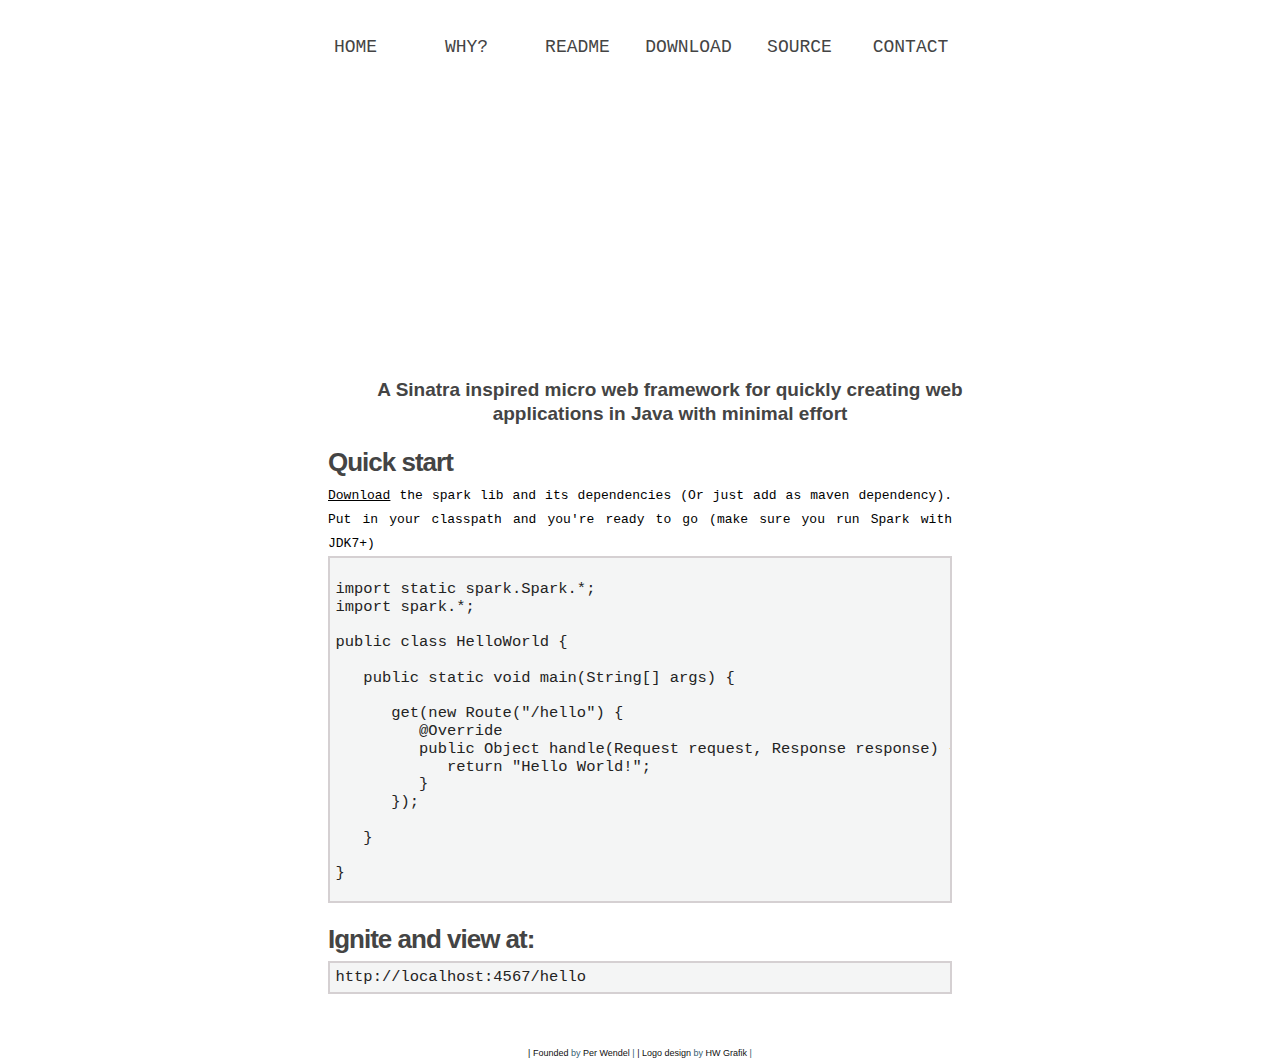
==== index.html @ fab8e76e "Mention JDK7+ is needed to run Spark." ====
<!DOCTYPE html PUBLIC "-//W3C//DTD XHTML 1.0 Transitional//EN" "http://www.w3.org/TR/xhtml1/DTD/xhtml1-transitional.dtd">
<html xmlns="http://www.w3.org/1999/xhtml">
<head>
<meta http-equiv="Content-Type" content="text/html; charset=utf-8" />

<link rel="icon" type="image/png" href="favicon.ico" />

<link rel="stylesheet" type="text/css" href="style.css" />
<title>Spark - A small web framework for Java</title>
</head>

<body>

	<div id="page">
		<div class="topNaviagationLink">
			<a href="index.html">Home</a>
		</div>
		<div class="topNaviagationLink">
			<a href="why.html">Why?</a>
		</div>
		<div class="topNaviagationLink">
			<a href="readme.html">Readme</a>
		</div>
		<div class="topNaviagationLink">
			<a href="download.html">Download</a>
		</div>
		<div class="topNaviagationLink">
			<a href="https://github.com/perwendel/spark">Source</a>
		</div>
		<div class="topNaviagationLink">
			<a href="contact.html">Contact</a>
		</div>
	</div>

	<div id="mainPicture">
		<center>

			<div class="picture"></div>

		</center>
	</div>

	<div class="contentBox">
		<div class="innerBox">
			<div class="contentTitle">A Sinatra inspired micro web
				framework for quickly creating web applications in Java with minimal effort</div>
			<div class="contentText">
				<div class="getting_started">
				<h1 class="getting_started_head">Quick start</h1>
				<div class="normal_text"><a href="download.html">Download</a> the spark lib and its dependencies (Or just add as maven dependency). Put in your classpath and you're ready to go (make sure you run Spark with JDK7+)
				</div>
				<pre>
            <code>
import static spark.Spark.*;
import spark.*;

public class HelloWorld {

   public static void main(String[] args) {
      
      get(new Route("/hello") {
         @Override
         public Object handle(Request request, Response response) {
            return "Hello World!";
         }
      });

   }

}
</code>
</pre>

<h1 class="getting_started_head">Ignite and view at:</h1>
<pre><code>http://localhost:4567/hello</code></pre>

				</div>
				<br />
			</div>
		</div>
	</div>
	<div id="footer">
		<a
			href="http://se.linkedin.com/pub/per-wendel-f-k-a-karlsson/2/5b1/588">
			| Founded</a> by <a
			href="http://se.linkedin.com/pub/per-wendel-f-k-a-karlsson/2/5b1/588">Per
			Wendel</a> |
		<a
            href="http://hwgrafik.se/">
            | Logo design</a> by <a
            href="http://hwgrafik.se/">HW Grafik</a> |
	</div>
</body>
</html>
---- style.css ----
/* A Free Design by Bryant Smith (bryantsmith.com) */
body {
	margin: 0;
	padding: 0;
	text-align: left;
	font-family: "Adobe Garamond Pro Bold", Georgia, "Times New Roman",
		Times, serif;
	font-size: 13px;
	color: #000000;
	background: #FFFFFF url(background.png);
	background-repeat: repeat-x;
}

* {
	margin: 0 auto 0 auto;
	text-align: left;
}

#page {
	display: block;
	height: auto;
	position: relative;
	width: 670px;
}

.quote {
	display: block;
	height: auto;
	margin-left: 663px;
	margin-top: -82px;
	position: absolute;
	z-index: 2;
}

.answer {
	
}

#mainPicture {
	display: block;
	position: relative;
	width: 670px;
	height: 293px;
	background-color: #FFFFFF;
}

#mainPicture .picture {
	background-image: url("spark_logo_blue.png");
	background-repeat: no-repeat;
	height: 271px;
	position: relative;
	top: 79px;
	width: 334px;
}

.toc {
	border: 2px solid black;
	font-family: "lucida console", "monaco", "andale mono",
		"bitstream vera sans mono", "consolas", monospace;
	font-size: 15px;
	height: 300px;
	margin-left: 15px;
	margin-top: 20px;
	padding: 10px;
	width: 381px;
	color: #444444;
	background: none repeat scroll 0 0 #F4F5F5;
}

.toc a {
	text-decoration: none;
}

.toc a:hover {
	text-decoration: underline;
	color: black;
}

.topNaviagationLink {
	text-align: center;
	position: relative;
	margin-top: 30px;
	font-size: 18px;
	margin-left: -10px;
	width: 121px;
	height: 35px;
	line-height: 35px;
	float: left;
	color: #CEEAEE;
	font-family: "lucida console", "monaco", "andale mono",
		"bitstream vera sans mono", "consolas", monospace;
	z-index: 2;
}

.topNaviagationLink a {
	text-transform: uppercase;
	text-decoration: none;
	color: #444444;
}

.topNaviagationLink a:hover {
	text-align: center;
	border-bottom: none;
	color: #000000;
	display: block;
	width: 121px;
	height: 35px;
	line-height: 35px;
	background-image: url(tab.png);
}

#headerTitle {
	position: relative;
	top: 30px;
	left: 40px;
	font-size: 25px;
	color: #FFFFFF;
	font-family: "Adobe Garamond Pro Bold", Georgia, "Times New Roman",
		Times, serif;
}

#headerSubtext {
	position: relative;
	top: 30px;
	left: 50px;
	font-size: 14px;
	color: #A9C8FA;
	font-family: "Adobe Garamond Pro Bold", Georgia, "Times New Roman",
		Times, serif;
}

.contentBox {
	width: 670px;
	height: auto;
	background-color: #FFFFFF;
	margin-top: 10px;
}

.contentBox .innerBox {
	position: relative;
	width: 650px;
	height: auto;
	top: 10px;
	margin-left: 10px;
	background-image: url(content_back.png);
	background-repeat: repeat-x;
	padding-bottom: 35px;
}

.contentTitle {
	color: #444444;
	font-size: 19px;
	font-weight: bold;
	margin-bottom: 0;
	margin-left: 60px;
	margin-top: 15px;
	padding-top: 60px;
	text-align: center;
}

.contentText {
	font-size: 13px;
	line-height: 24px;
	margin-left: 13px;
	margin-right: 13px;
}

#footer {
	width: 670px;
	height: 16px;
	background: url(footer.png) no-repeat;
	text-align: center;
	font-size: 9px;
	font-family: Arial, Helvetica, sans-serif;
	color: #386172;
	padding-top: 5px;
}

#footer a {
	text-decoration: none;
	font-size: 9px;
	color: #111111;
}

html,body {
	text-align: center;
}

p {
	text-align: left;
}

body {
	background-color: #FFFFFF;
	color: #000000;
	font-family: helvetica, sans-serif;
	font-size: 100%;
	line-height: 1.25;
	margin: 0;
	padding: 0;
}

.getting_started {
	
}

.getting_started_head {
	padding-bottom: 10px;
	padding-top: 24px;
}

.getting_started_head_loads {

}

.normal a {
	text-decoration: underline;
}

.normal a:hover {
	color: black;
}

.session {
   width: 862px;
}

.readme_text {
	font-family: "lucida console", "monaco", "andale mono",
		"bitstream vera sans mono", "consolas", monospace;
}

.normal_text {
	font-family: "lucida console", "monaco", "andale mono",
		"bitstream vera sans mono", "consolas", monospace;
	text-align: justify;
}

.normal {
	font-family: "lucida console", "monaco", "andale mono",
		"bitstream vera sans mono", "consolas", monospace;
}

.normal_obs {
	font-family: "lucida console", "monaco", "andale mono",
		"bitstream vera sans mono", "consolas", monospace;
	font-size: 15px;
	font-weight: bold;
}

#content {
	border-top: 2px solid #837D7C;
	color: #111111;
	margin: 7px auto;
	max-width: 52em;
	min-width: 27em;
	padding-top: 10px;
}

h1,h2,h3,h4,h5,h6 {
	color: #444444;
}

h1 a,h2 a,h3 a {
	color: #000000;
}

h1 {
	font-size: 2em;
	letter-spacing: -1px;
	margin-bottom: 0;
}

h2 {
	font-size: 1.5em;
	letter-spacing: -1px;
	margin: 1.25em 0 -0.32em;
}

h3 {
	font-size: 1.1em;
	letter-spacing: -1px;
	margin: 1.8em 0 -0.25em;
}

h3 code {
	color: #000000;
	font-size: 1.1em;
}

a {
	color: #000000;
	text-decoration: underline;
}

a:hover {
	color: #991100;
	text-decoration: underline;
}

a img {
	border: medium none;
}

a.out {
	background: url("/images/link-out.gif") no-repeat scroll right center
		transparent;
	padding-right: 12px;
}

code,pre,textarea,tt {
	font-family: "lucida console", "monaco", "andale mono",
		"bitstream vera sans mono", "consolas", monospace;
}

pre {
	background: none repeat scroll 0 0 #F4F5F5;
	border: 2px solid #D5D0D2;
	color: #111111;
	font-size: 0.85em;
	line-height: 1.15;
	padding: 0.5em;
}

code,tt {
	color: #222222;
	font-size: 0.85em;
}

h1 code,h2 code,h3 code,h4 code {
	color: #111111;
}

pre code {
	color: #232323;
	font-size: 1.4em;
}

pre {
	overflow: hidden;
}

div.post {
	margin: 2em 0;
}

div.post h1 a {
	text-decoration: none;
}

div.post h1 a:hover {
	text-decoration: underline;
}

p.meta {
	color: #555555;
	font-size: 0.8em;
	margin-top: 0;
}

body#about ul li {
	margin-bottom: 20px;
}

body#about #content strong,body#about #content a {
	font-weight: bold;
}

#book .maruku_toc {
	margin: 1em 0;
}

#book .maruku_toc ul:first-child {
	padding-left: 0;
}

#book pre {
	overflow: auto;
}
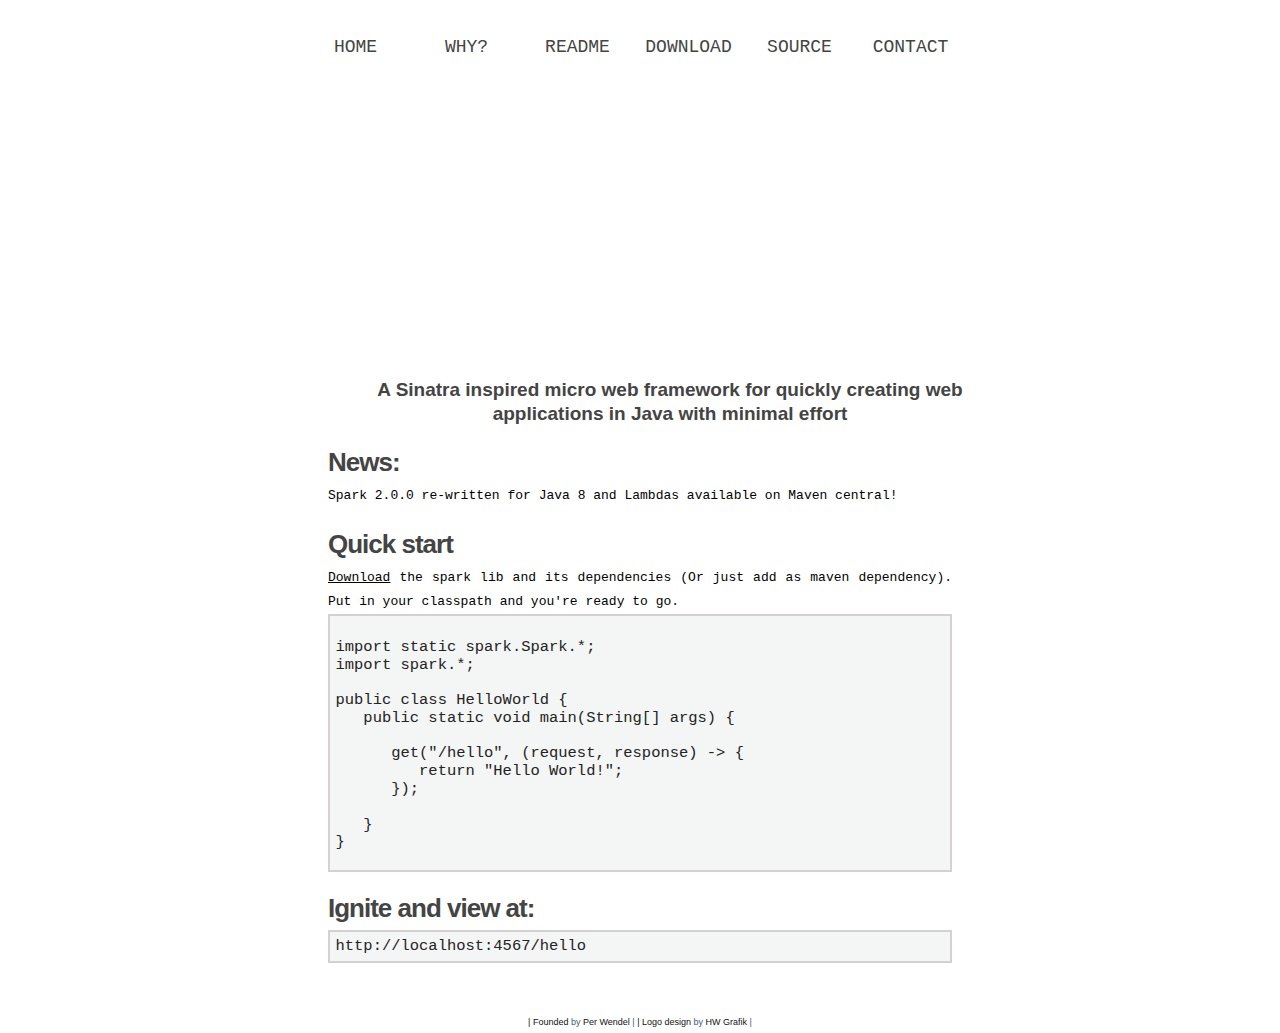
==== commit e9f4856f: "linked in link" ====
--- a/index.html
+++ b/index.html
@@ -46,27 +46,23 @@
 				framework for quickly creating web applications in Java with minimal effort</div>
 			<div class="contentText">
 				<div class="getting_started">
+				<h1 class="getting_started_head">News:</h1>
+				<div class="normal_text">Spark 2.0.0 re-written for Java 8 and Lambdas available on Maven central!</div>
 				<h1 class="getting_started_head">Quick start</h1>
-				<div class="normal_text"><a href="download.html">Download</a> the spark lib and its dependencies (Or just add as maven dependency). Put in your classpath and you're ready to go (make sure you run Spark with JDK7+)
-				</div>
+				<div class="normal_text"><a href="download.html">Download</a> the spark lib and its dependencies (Or just add as maven dependency). Put in your classpath and you're ready to go.</div>
 				<pre>
             <code>
 import static spark.Spark.*;
 import spark.*;
 
 public class HelloWorld {
-
    public static void main(String[] args) {
-      
-      get(new Route("/hello") {
-         @Override
-         public Object handle(Request request, Response response) {
-            return "Hello World!";
-         }
+   
+      get("/hello", (request, response) -> {
+         return "Hello World!";
       });
-
+   
    }
-
 }
 </code>
 </pre>
@@ -81,9 +77,9 @@
 	</div>
 	<div id="footer">
 		<a
-			href="http://se.linkedin.com/pub/per-wendel-f-k-a-karlsson/2/5b1/588">
+			href="se.linkedin.com/in/perwendel">
 			| Founded</a> by <a
-			href="http://se.linkedin.com/pub/per-wendel-f-k-a-karlsson/2/5b1/588">Per
+			href="se.linkedin.com/in/perwendel">Per
 			Wendel</a> |
 		<a
             href="http://hwgrafik.se/">
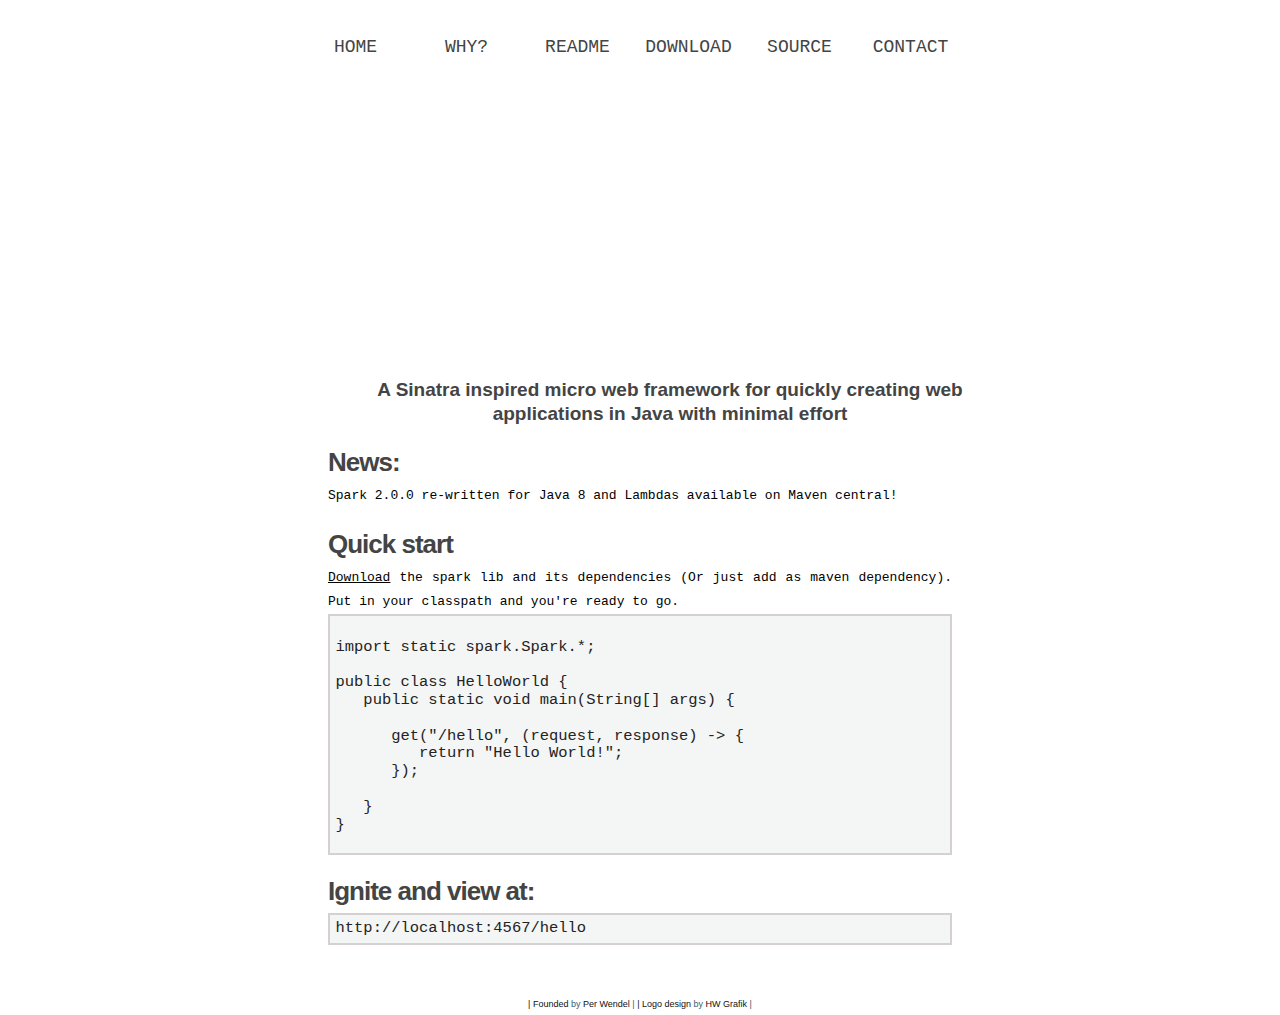
==== commit 6c762833: "linked in link" ====
--- a/index.html
+++ b/index.html
@@ -53,7 +53,6 @@
 				<pre>
             <code>
 import static spark.Spark.*;
-import spark.*;
 
 public class HelloWorld {
    public static void main(String[] args) {
@@ -77,9 +76,9 @@
 	</div>
 	<div id="footer">
 		<a
-			href="se.linkedin.com/in/perwendel">
+			href="https://www.linkedin.com/in/perwendel">
 			| Founded</a> by <a
-			href="se.linkedin.com/in/perwendel">Per
+			href="https://www.linkedin.com/in/perwendel">Per
 			Wendel</a> |
 		<a
             href="http://hwgrafik.se/">
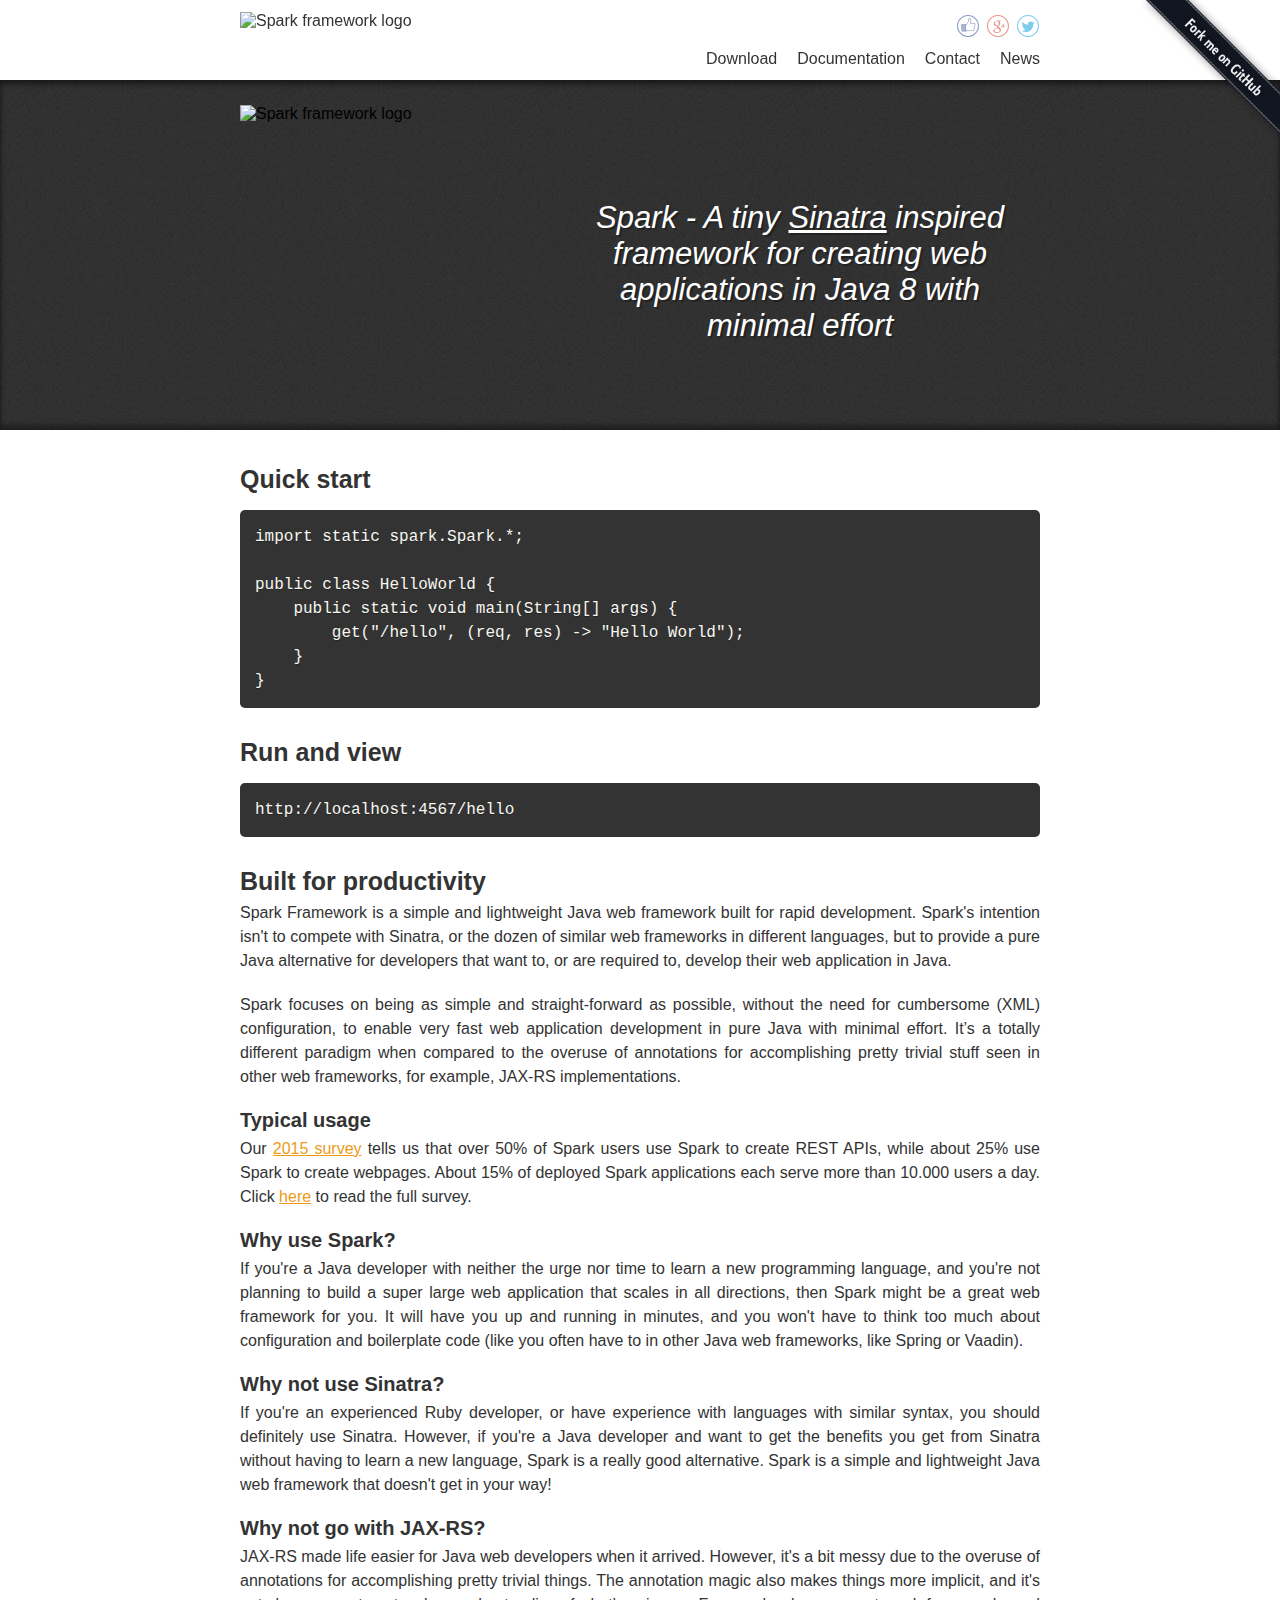
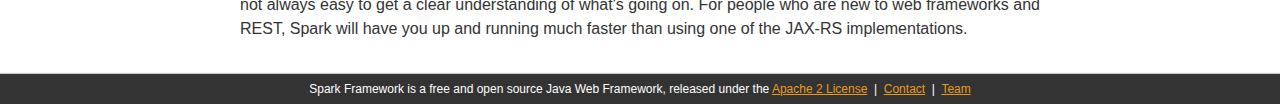
==== commit 19ba5e32: "Add new contact page" ====
--- a/index.html
+++ b/index.html
@@ -1,89 +1,145 @@
-<!DOCTYPE html PUBLIC "-//W3C//DTD XHTML 1.0 Transitional//EN" "http://www.w3.org/TR/xhtml1/DTD/xhtml1-transitional.dtd">
-<html xmlns="http://www.w3.org/1999/xhtml">
-<head>
-<meta http-equiv="Content-Type" content="text/html; charset=utf-8" />
-
-<link rel="icon" type="image/png" href="favicon.ico" />
-
-<link rel="stylesheet" type="text/css" href="style.css" />
-<title>Spark - A small web framework for Java</title>
-</head>
-
-<body>
-
-	<div id="page">
-		<div class="topNaviagationLink">
-			<a href="index.html">Home</a>
-		</div>
-		<div class="topNaviagationLink">
-			<a href="why.html">Why?</a>
-		</div>
-		<div class="topNaviagationLink">
-			<a href="readme.html">Readme</a>
-		</div>
-		<div class="topNaviagationLink">
-			<a href="download.html">Download</a>
-		</div>
-		<div class="topNaviagationLink">
-			<a href="https://github.com/perwendel/spark">Source</a>
-		</div>
-		<div class="topNaviagationLink">
-			<a href="contact.html">Contact</a>
-		</div>
-	</div>
-
-	<div id="mainPicture">
-		<center>
-
-			<div class="picture"></div>
-
-		</center>
-	</div>
-
-	<div class="contentBox">
-		<div class="innerBox">
-			<div class="contentTitle">A Sinatra inspired micro web
-				framework for quickly creating web applications in Java with minimal effort</div>
-			<div class="contentText">
-				<div class="getting_started">
-				<h1 class="getting_started_head">News:</h1>
-				<div class="normal_text">Spark 2.0.0 re-written for Java 8 and Lambdas available on Maven central!</div>
-				<h1 class="getting_started_head">Quick start</h1>
-				<div class="normal_text"><a href="download.html">Download</a> the spark lib and its dependencies (Or just add as maven dependency). Put in your classpath and you're ready to go.</div>
-				<pre>
-            <code>
-import static spark.Spark.*;
-
-public class HelloWorld {
-   public static void main(String[] args) {
-   
-      get("/hello", (request, response) -> {
-         return "Hello World!";
-      });
-   
-   }
-}
-</code>
-</pre>
-
-<h1 class="getting_started_head">Ignite and view at:</h1>
-<pre><code>http://localhost:4567/hello</code></pre>
-
-				</div>
-				<br />
-			</div>
-		</div>
-	</div>
-	<div id="footer">
-		<a
-			href="https://www.linkedin.com/in/perwendel">
-			| Founded</a> by <a
-			href="https://www.linkedin.com/in/perwendel">Per
-			Wendel</a> |
-		<a
-            href="http://hwgrafik.se/">
-            | Logo design</a> by <a
-            href="http://hwgrafik.se/">HW Grafik</a> |
-	</div>
-</body>
-</html>
+
+
+<!DOCTYPE html>
+
+<html>
+    <head>
+        <title>Spark Framework - A tiny Java web framework</title>
+        <meta charset="utf-8">
+        <meta name="viewport" content="width=device-width, initial-scale=1.0, user-scalable=no">
+        <meta name="description" content="Spark Framework - Create web applications in Java rapidly. Spark is a micro web framework that lets you focus on writing your code, not boilerplate code.">
+        <script>for(var a="nav section footer".split(" "),b=0;b<a.length;b++){document.createElement(a[b])}</script>
+        <link rel="stylesheet" media="screen" href="/assets/stylesheets/main.min.css">
+        <link rel="shortcut icon" type="image/png" href="/assets/images/favicon.png">
+    </head>
+
+    <body>
+        <!-- Google Tag Manager -->
+<noscript><iframe src="//www.googletagmanager.com/ns.html?id=GTM-W4XBCK" height="0" width="0" style="display:none;visibility:hidden"></iframe></noscript><script>(function(w,d,s,l,i){w[l]=w[l]||[];w[l].push({'gtm.start':new Date().getTime(),event:'gtm.js'});var f=d.getElementsByTagName(s)[0],j=d.createElement(s),dl=l!='dataLayer'?'&l='+l:'';j.async=true;j.src='//www.googletagmanager.com/gtm.js?id='+i+dl;f.parentNode.insertBefore(j,f);})(window,document,'script','dataLayer','GTM-W4XBCK');</script>
+<!-- End Google Tag Manager -->
+        <!-- Fork me on GitHub -->
+<a id="fork-me" href="https://github.com/perwendel/spark" target="_blank">
+    <img style="position:fixed;top:0;right:0;border:0;z-index:99999"
+    src='[data-uri]'
+    alt="Fork me on GitHub">
+</a>
+<!-- End Fork me on GitHub -->
+        <div id="some-buttons">
+            <a id="some-twitter" href="https://twitter.com/sparkjava" target="_blank">
+    <img src='[data-uri]'
+    title="Follow Spark on Twitter"
+    alt="Follow Spark on Twitter">
+</a>
+            <a id="some-gplus" href="https://plus.google.com/+Sparkjavaplus" target="_blank">
+    <img src='[data-uri]'
+    title="Follow Spark on Google Plus"
+    alt="Follow Spark on Google Plus">
+</a>
+            <a id="some-facebook" href="https://www.facebook.com/sparkjava" target="_blank">
+    <img src='[data-uri]'
+    title="Like Spark on Facebook" alt="Like us on facebook">
+</a>
+        </div>
+        <nav>
+            <ul>
+                <li id="logo"><a href="/"><img src="/assets/images/logo.svg" alt="Spark framework logo"></a></li>
+                <li id="news-li"><a href="/news.html">News</a></li>
+                <li id="contact-li"><a href="/contact.html">Contact</a></li>
+                <li id="documentation-li"><a href="/documentation.html">Documentation</a></li>
+                <li id="download-li"><a href="/download.html">Download</a></li>
+            </ul>
+        </nav>
+        <div class="padding-hack"></div>
+        
+
+    <div class="spark-banner-background">
+        <section id="spark-banner">
+            <img src="/assets/images/logo_just_spark.svg" alt="Spark framework logo">
+            <h1 class="intro-text">Spark - A tiny <a href="http://www.sinatrarb.com/" target="_blank">Sinatra</a> inspired framework for creating web applications in Java 8 with minimal effort</h1>
+        </section>
+    </div>
+
+    <section id="intro">
+
+        <h1>Quick start</h1>
+
+        
+<div class="code-snippet"><pre><code class="language-java">import static spark.Spark.*;
+
+public class HelloWorld {
+    public static void main(String[] args) {
+        get(&quot;/hello&quot;, (req, res) -&gt; &quot;Hello World&quot;);
+    }
+}</code></pre></div>
+
+        <h1>Run and view</h1>
+
+        
+<div class="code-snippet"><pre><code class="language-markup">http://localhost:4567/hello</code></pre></div>
+
+        <h1>Built for productivity</h1>
+        <p>
+            Spark Framework is a simple and lightweight Java web framework built for rapid development.
+            Spark's intention isn't to compete with Sinatra, or the dozen of similar web frameworks in different
+            languages, but to provide a pure Java alternative for developers that want to, or are required to,
+            develop their web application in Java.
+        </p>
+
+        <p>
+            Spark focuses on being as simple and straight-forward as possible, without the need for cumbersome
+            (XML) configuration, to enable very fast web application development in pure Java with minimal effort.
+            It’s a totally different paradigm when compared to the overuse of annotations for accomplishing pretty
+            trivial stuff seen in other web frameworks, for example, JAX-RS implementations.
+        </p>
+
+        <h2>Typical usage</h2>
+        <p>
+            Our <a href="/news.html#sparksurvey">2015 survey</a>
+            tells us that over 50% of Spark users use Spark to create REST APIs, while about 25% use Spark to create webpages.
+            About 15% of deployed Spark applications each serve more than 10.000 users a day.
+            Click <a href="/news.html#sparksurvey">here</a> to read the full survey.
+        </p>
+
+        <h2>Why use Spark?</h2>
+        <p>
+            If you're a Java developer with neither the urge nor time to learn a new programming language,
+            and you're not planning to build a super large web application that scales in all directions,
+            then Spark might be a great web framework for you. It will have you up and running in minutes,
+            and you won't have to think too much about configuration and boilerplate code (like you often have to
+            in other Java web frameworks, like Spring or Vaadin).
+        </p>
+
+        <h2>Why not use Sinatra?</h2>
+        <p>
+            If you're an experienced Ruby developer, or have experience with languages with similar syntax,
+            you should definitely use Sinatra. However, if you're a Java developer and want to get the benefits you get
+            from Sinatra without having to learn a new language, Spark is a really good alternative. Spark is a simple
+            and lightweight Java web framework that doesn't get in your way!
+        </p>
+
+        <h2>Why not go with JAX-RS?</h2>
+        <p>
+            JAX-RS made life easier for Java web developers when it arrived. However, it's a bit messy due to the
+            overuse of annotations for accomplishing pretty trivial things. The annotation magic also makes things more
+            implicit, and it's not always easy to get a clear understanding of what's going on.
+            For people who are new to web frameworks and REST, Spark will have you up and running much faster
+            than using one of the JAX-RS implementations.
+        </p>
+
+    </section>
+    <wbr id="-li"> <!-- Guess why..!  x) -->
+
+        <script type="text/javascript" src="/assets/javascripts/prism.js"></script>
+
+        <footer>
+            Spark Framework is a free and open source Java Web Framework, released under the <a href="https://tldrlegal.com/license/apache-license-2.0-(apache-2.0)" target="_blank">Apache 2 License</a>
+            &nbsp;|&nbsp; <a href="/contact.html">Contact</a>
+            &nbsp;|&nbsp; <a href="/contact.html#team">Team</a>
+        </footer>
+
+        <script>document.getElementById(document.URL.split("#")[0].slice(document.URL.lastIndexOf('/')+1, -5)+"-li").className = "active";</script>
+
+    </body>
+
+</html>
+
--- a/assets/stylesheets/main.min.css
+++ b/assets/stylesheets/main.min.css
@@ -0,0 +1 @@
+html{font-family:sans-serif;-ms-text-size-adjust:100%;-webkit-text-size-adjust:100%}body{margin:0}article,aside,details,figcaption,figure,footer,header,hgroup,main,menu,nav,section,summary{display:block}a{background-color:transparent}a:active,a:hover{outline:0}b,strong{font-weight:bold}small{font-size:80%}img{border:0}svg:not(:root){overflow:hidden}hr{-moz-box-sizing:content-box;box-sizing:content-box;height:0}pre{overflow:auto}code,kbd,pre,samp{font-family:monospace,monospace;font-size:1em}.fix-center{position:fixed;left:50%}.some-button{float:right;margin-left:8px;opacity:.6}.some-button:hover{opacity:1}.some-button img{height:22px;width:22px}.decreased-opacity{opacity:.6}.decreased-opacity:hover{opacity:1}#logo{float:left}#logo img{height:60px;padding:12px 0 8px 0}nav{position:fixed;z-index:999;width:100%;background:#fff;box-shadow:0 2px 3px rgba(0,0,0,0.2);height:80px}nav ul{max-width:800px;margin:0 auto;padding:0 15px;height:80px;list-style:none}nav li{display:inline-block;float:right;padding:50px 10px 0 10px}nav li.active{text-decoration:underline}nav li a{text-decoration:none;color:#333}nav li a:hover{color:#000}nav li:first-child{padding:0}nav li:nth-child(2){padding-right:0}.anchor{padding-top:120px;margin-top:-90px}.side-nav{position:fixed;left:50%;list-style:none;padding:0;margin-left:430px;top:110px;z-index:999999}.side-nav ul{list-style:none;padding-left:15px}.side-nav li{margin-bottom:2px}.side-nav a{text-decoration:none}.side-nav a:hover{color:#c07d10;text-decoration:underline}.side-nav li ul li{font-size:12px}.side-nav ul ul{margin-top:2px}@media screen and (max-height:730px){.side-nav li{margin-bottom:0;font-size:12px}.side-nav li ul li{font-size:11px}}@media screen and (max-height:550px){.side-nav{position:absolute;z-index:1}}#some-buttons{position:fixed;left:50%;margin-left:309px;top:15px;z-index:9999}#some-buttons a{float:right;margin-left:8px;opacity:.6}#some-buttons a:hover{opacity:1}#some-buttons a img{height:22px;width:22px}.padding-hack{height:80px}.spark-banner-background{width:100%;height:350px;background:#333;background:url([data-uri]);box-shadow:inset 0 5px 5px rgba(0,0,0,0.35),inset 0 -5px 5px rgba(0,0,0,0.35)}#spark-banner{position:relative;padding:0 15px}#spark-banner img{float:left;height:300px;padding:25px 0}.intro-text{position:absolute;right:30px;top:100px;width:450px;float:left;text-align:center;font-style:italic;font-size:31px;color:#fff;text-shadow:2px 2px rgba(0,0,0,0.3);font-weight:400}.intro-text a{color:#fff}#contact *{box-sizing:border-box}.google-groups-banner{background:#f5f5f5;text-align:center;font-weight:300;padding:10px;font-size:18px}.team-members{overflow:auto}.team-member{color:#666;padding:10px;background:#f5f5f5;margin-bottom:20px}.team-member h3{margin-top:0}.team-member img{display:block;width:100%}.img-wrap{width:35%;float:left;position:relative}.info-wrap{width:65%;float:left;padding-left:10px;font-size:15px;line-height:22px}.img-cap{background-color:rgba(0,0,0,0.5);color:#e4e4e4;font-size:11px;position:absolute;padding:3px;text-align:center;width:100%;bottom:0}.social{margin-top:10px}.social a{display:block;float:left;width:20%;margin:0 2.5%}.social img{width:100%;opacity:.5}.social img:hover{opacity:1}.contributor{margin:5px 0;padding:5px;background:#f5f5f5}.contributor img{display:inline-block;max-width:5%;vertical-align:middle;margin-right:2%}.contributor a{display:inline-block;min-width:45%}.contributor a:last-of-type{text-align:right}#docs p{margin-bottom:0;line-height:22px}#docs p.code-comment{font-style:italic;font-size:14px;margin-top:-20px;margin-bottom:20px}pre{background:#333;padding:15px;border-radius:5px}.code-list{font-family:courier}.force-up{margin-top:-20px;margin-bottom:10px}.code-snippet{margin-bottom:30px}.code-snippet:last-child{margin-bottom:0}#news img{max-width:100%}#news .news-bullet{width:20px}#news ol li,#news ul li{margin-bottom:5px}#news ol{position:relative}#news b{font-weight:normal;position:absolute;left:190px;margin-top:3px;font-size:11px;color:#666}#news article{border-bottom:1px solid #eee;margin-bottom:10px;padding-bottom:40px}#news ul ul{margin-top:2px}.news-date{font-size:10px}code[class*="language-"],pre[class*="language-"]{color:#f8f8f2;text-shadow:0 1px rgba(0,0,0,0.3);font-family:Consolas,Monaco,'Andale Mono',monospace;direction:ltr;text-align:left;white-space:pre;word-spacing:normal;word-break:normal;line-height:1.5;-moz-tab-size:4;-o-tab-size:4;tab-size:4;-webkit-hyphens:none;-moz-hyphens:none;-ms-hyphens:none;hyphens:none}pre[class*="language-"]{padding:1em;margin:.5em 0;overflow:auto;border-radius:.3em}:not(pre)>code[class*="language-"],pre[class*="language-"]{background:#272822}:not(pre)>code[class*="language-"]{padding:.1em;border-radius:.3em}.token.comment,.token.prolog,.token.doctype,.token.cdata{color:#708090}.token.punctuation{color:#f8f8f2}.namespace{opacity:.7}.token.property,.token.tag,.token.constant,.token.symbol,.token.deleted{color:#f92672}.token.boolean,.token.number{color:#ae81ff}.token.selector,.token.attr-name,.token.string,.token.char,.token.builtin,.token.inserted{color:#a6e22e}.token.operator,.token.entity,.token.url,.language-css .token.string,.style .token.string,.token.variable{color:#f8f8f2}.token.atrule,.token.attr-value{color:#e6db74}.token.keyword{color:#66d9ef}.token.regex,.token.important{color:#fd971f}.token.important{font-weight:bold}.token.entity{cursor:help}*{-webkit-font-smoothing:antialiased;-moz-osx-font-smoothing:grayscale}h1,h2,h3{color:#333;margin:20px 0 5px 0}h1{font-size:25px}h2{font-size:20px}h3{font-size:18px}p{color:#333;margin-top:5px}html{position:relative;min-height:100%;overflow-y:scroll}body{margin:0 0 30px}footer{background:#333;color:#fff;text-align:center;box-shadow:0 -1px 1px rgba(0,0,0,0.2);height:30px;line-height:30px;font-size:12px;position:absolute;left:0;bottom:0;width:100%}a{color:#ec9b17}a:hover{color:#c07d10}p{margin-bottom:20px;line-height:1.5em;text-align:justify}p:last-child{margin-bottom:0}section{max-width:800px;margin:0 auto;padding:15px 15px 15px 15px;overflow:hidden}.row{overflow:auto}.col-half{width:49%;float:left}.col-half:nth-of-type(odd){margin-right:1%}.col-half:nth-of-type(even){margin-left:1%}@media screen and (max-width:800px){.col-half{width:100%;margin:10px 0 !important}}@media screen and (max-width:1200px){#docs-nav,#news-nav{display:none}}@media screen and (max-width:1000px){#fork-me,#some-buttons,footer{display:none}}@media screen and (max-width:500px){#download-li{display:none}}@media screen and (max-width:480px){pre{font-size:10px}.code-list{font-size:10px}nav a{font-size:12px}.spark-banner-background{height:250px}#spark-banner .intro-text{position:absolute;margin:0 auto;left:0;right:0;top:60px;width:80%;font-size:26px}#spark-banner img{max-height:200px}#logo img{height:40px;padding:12px 0 8px 0}nav{height:60px}nav ul{height:60px}nav li{padding:30px 10px 0 10px}.padding-hack{height:60px}#news h1{font-size:20px}#news h2{font-size:16px}#news h3{font-size:14px}}@media screen and (max-width:320px){nav a{font-size:10px}#spark-banner .intro-text{font-size:20px;top:60px}#spark-banner img{max-height:170px}.spark-banner-background{height:220px}}@media screen and (max-width:300px){nav a{font-size:9px}#logo{display:none}#spark-banner .intro-text{top:40px}}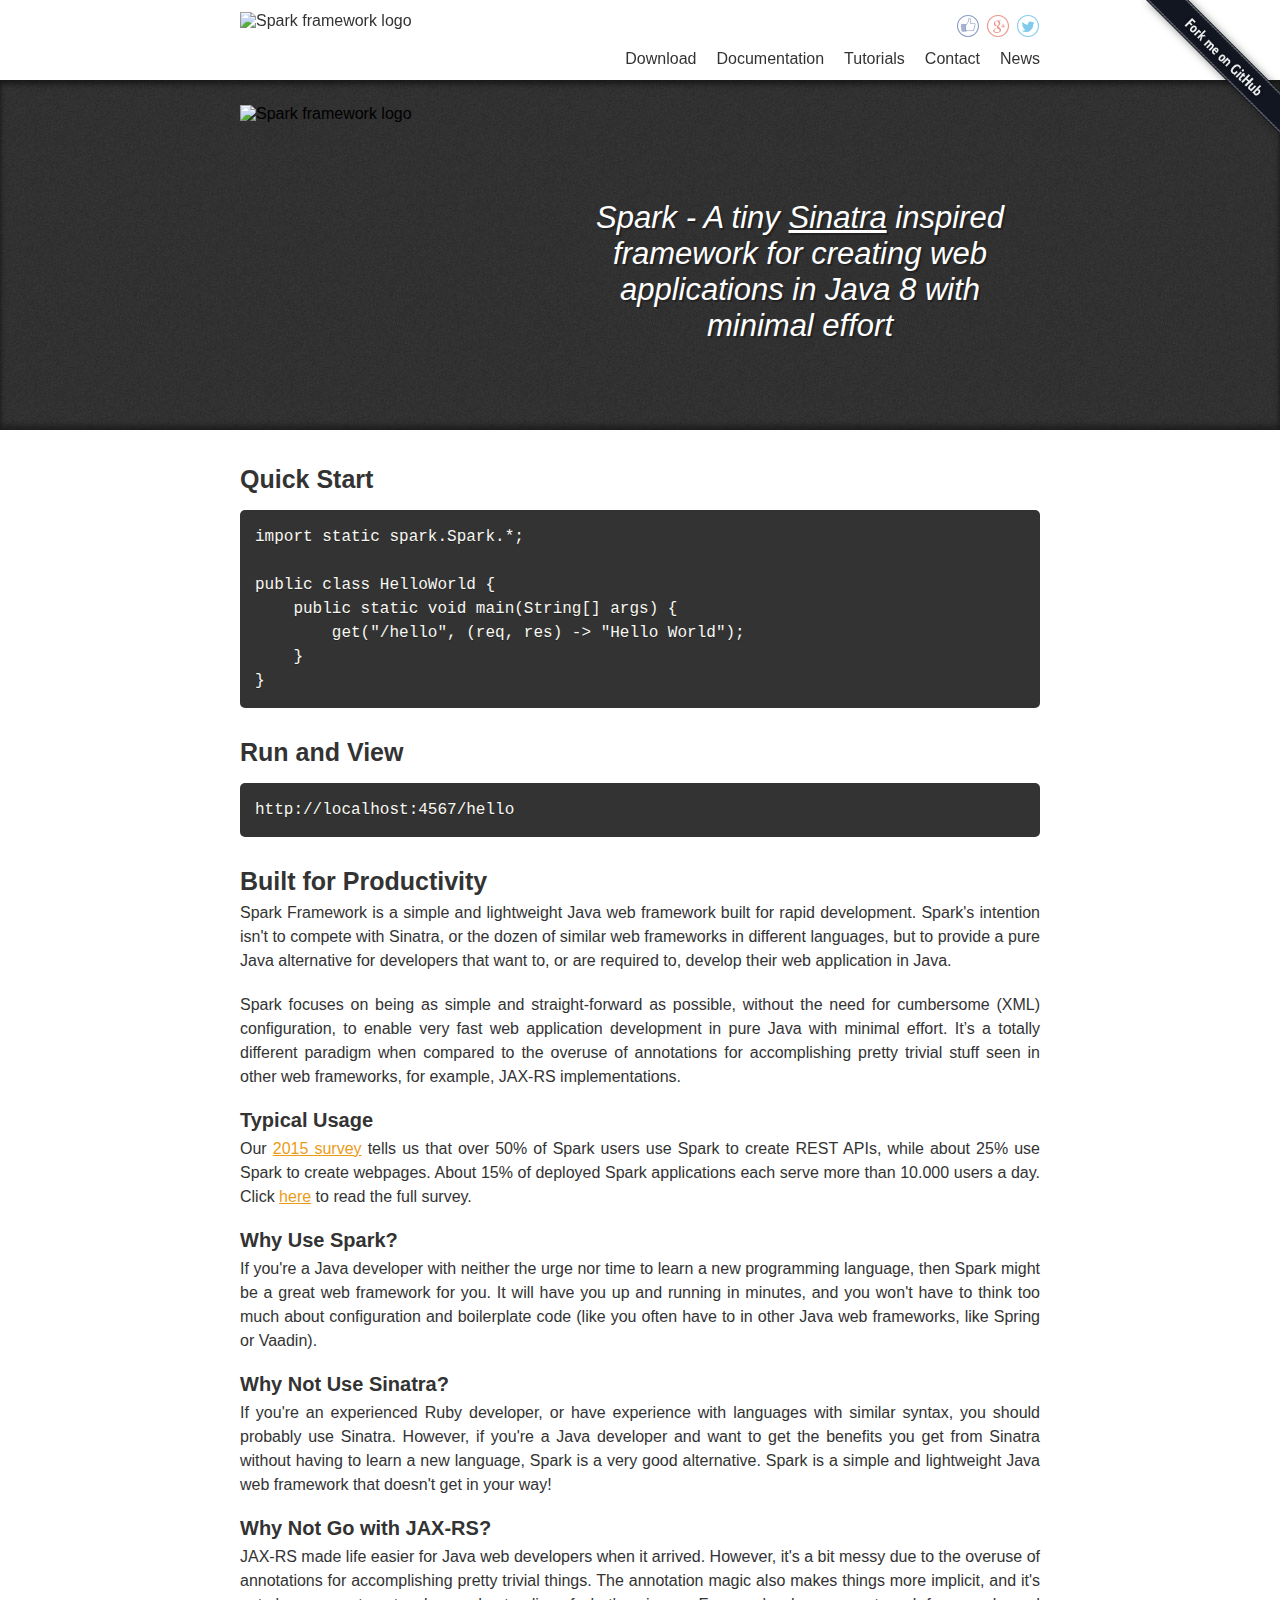
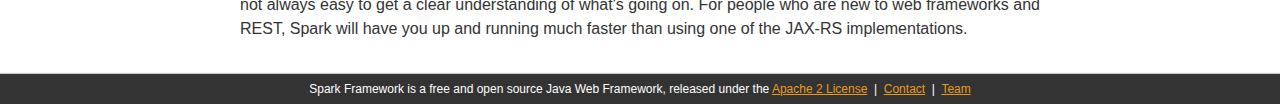
==== commit 6d18f104: "Changes for 2.3 release" ====
--- a/index.html
+++ b/index.html
@@ -45,6 +45,7 @@
                 <li id="logo"><a href="/"><img src="/assets/images/logo.svg" alt="Spark framework logo"></a></li>
                 <li id="news-li"><a href="/news.html">News</a></li>
                 <li id="contact-li"><a href="/contact.html">Contact</a></li>
+                <li id="tutorial-li"><a href="https://sparktutorials.github.io/" target="_blank">Tutorials</a></li>
                 <li id="documentation-li"><a href="/documentation.html">Documentation</a></li>
                 <li id="download-li"><a href="/download.html">Download</a></li>
             </ul>
@@ -61,8 +62,7 @@
 
     <section id="intro">
 
-        <h1>Quick start</h1>
-
+        <h1>Quick Start</h1>
         
 <div class="code-snippet"><pre><code class="language-java">import static spark.Spark.*;
 
@@ -72,12 +72,11 @@
     }
 }</code></pre></div>
 
-        <h1>Run and view</h1>
-
+        <h1>Run and View</h1>
         
 <div class="code-snippet"><pre><code class="language-markup">http://localhost:4567/hello</code></pre></div>
 
-        <h1>Built for productivity</h1>
+        <h1>Built for Productivity</h1>
         <p>
             Spark Framework is a simple and lightweight Java web framework built for rapid development.
             Spark's intention isn't to compete with Sinatra, or the dozen of similar web frameworks in different
@@ -92,7 +91,7 @@
             trivial stuff seen in other web frameworks, for example, JAX-RS implementations.
         </p>
 
-        <h2>Typical usage</h2>
+        <h2>Typical Usage</h2>
         <p>
             Our <a href="/news.html#sparksurvey">2015 survey</a>
             tells us that over 50% of Spark users use Spark to create REST APIs, while about 25% use Spark to create webpages.
@@ -100,24 +99,23 @@
             Click <a href="/news.html#sparksurvey">here</a> to read the full survey.
         </p>
 
-        <h2>Why use Spark?</h2>
+        <h2>Why Use Spark?</h2>
         <p>
             If you're a Java developer with neither the urge nor time to learn a new programming language,
-            and you're not planning to build a super large web application that scales in all directions,
             then Spark might be a great web framework for you. It will have you up and running in minutes,
             and you won't have to think too much about configuration and boilerplate code (like you often have to
             in other Java web frameworks, like Spring or Vaadin).
         </p>
 
-        <h2>Why not use Sinatra?</h2>
+        <h2>Why Not Use Sinatra?</h2>
         <p>
             If you're an experienced Ruby developer, or have experience with languages with similar syntax,
-            you should definitely use Sinatra. However, if you're a Java developer and want to get the benefits you get
-            from Sinatra without having to learn a new language, Spark is a really good alternative. Spark is a simple
+            you should probably use Sinatra. However, if you're a Java developer and want to get the benefits you get
+            from Sinatra without having to learn a new language, Spark is a very good alternative. Spark is a simple
             and lightweight Java web framework that doesn't get in your way!
         </p>
 
-        <h2>Why not go with JAX-RS?</h2>
+        <h2>Why Not Go with JAX-RS?</h2>
         <p>
             JAX-RS made life easier for Java web developers when it arrived. However, it's a bit messy due to the
             overuse of annotations for accomplishing pretty trivial things. The annotation magic also makes things more
